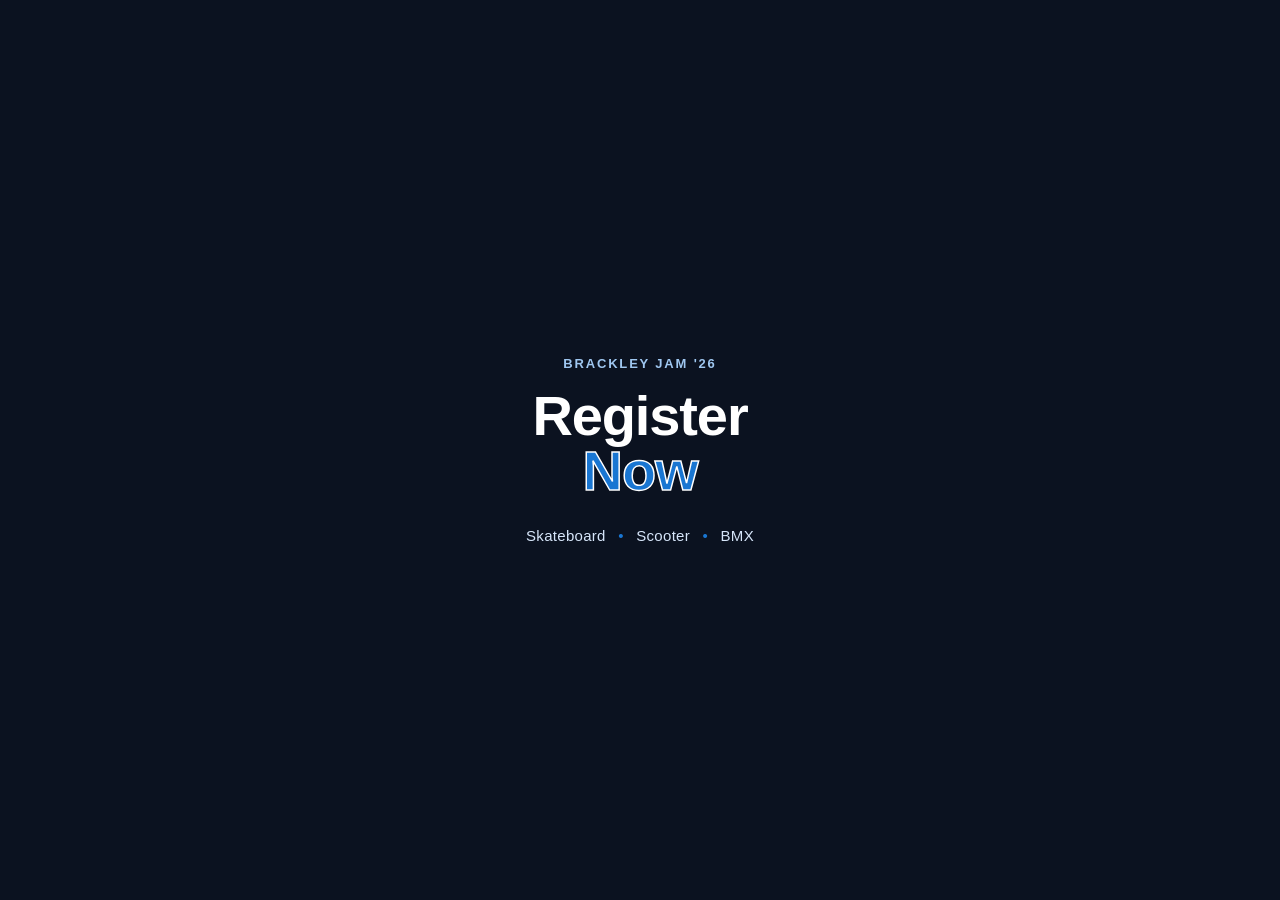
==== index.html @ 16c11334 "Update index.html" ====
<!DOCTYPE html>
<html lang="en">
<head>
<meta charset="UTF-8">
<meta name="viewport" content="width=device-width, initial-scale=1">
<title>Brackley Jam '26</title>

<style>

  :root{
    --blue: #1976D2;
    --blue-dark: #0d47a1;
    --ink: #0b1220;
    --paper: #ffffff;
  }

  *{
    box-sizing: border-box;
  }

  html, body{
    margin: 0;
    padding: 0;
    height: 100%;
    font-family: -apple-system, BlinkMacSystemFont, "Segoe UI", Roboto, Arial, sans-serif;
    background: var(--ink);
    color: var(--paper);
  }

  .stage{
    position: relative;
    min-height: 100dvh;
    display: flex;
    flex-direction: column;
    align-items: center;
    justify-content: center;
    overflow: hidden;
  }

  /* Background video */
  video.bg{
    position: absolute;
    top: 50%;
    left: 50%;
    width: 100%;
    height: 100%;
    transform: translate(-50%, -50%);
    object-fit: contain;
    z-index: 0;
    filter: brightness(0.55) saturate(1.1);
  }

  /* Gradient wash for legibility, heavier at top/bottom */
  .scrim{
    position: absolute;
    inset: 0;
    z-index: 1;
    background:
      linear-gradient(
        to bottom,
        rgba(11,18,32,0.75) 0%,
        rgba(11,18,32,0.15) 30%,
        rgba(11,18,32,0.25) 65%,
        rgba(11,18,32,0.85) 100%
      );
  }

  .content{
    position: relative;
    z-index: 2;
    width: 100%;
    max-width: 480px;
    padding: 24px;
    display: flex;
    flex-direction: column;
    align-items: center;
    text-align: center;
  }

  .eyebrow{
    margin-top: 0;
    font-size: 13px;
    letter-spacing: 0.14em;
    text-transform: uppercase;
    color: #9fc7f0;
    font-weight: 600;
  }

  h1{
    margin: 18px 0 0;
    font-size: clamp(38px, 11vw, 56px);
    line-height: 0.98;
    font-weight: 800;
    letter-spacing: -0.02em;
  }

  h1 .register-link{
    display: block;
    color: var(--blue);
    -webkit-text-stroke: 1.5px #ffffff;
    text-decoration: none;
    transition: opacity 0.15s ease, transform 0.15s ease;
  }

  h1 .register-link:active{
    opacity: 0.75;
    transform: scale(0.97);
  }

  .disciplines{
    margin-top: 28px;
    font-size: 15px;
    color: #d7e6fa;
    letter-spacing: 0.02em;
  }

  .dot{
    color: var(--blue);
    margin: 0 8px;
  }

  .fb-note{
    font-size: 13px;
    color: #b9c8dc;
    line-height: 1.5;
    max-width: 340px;
    margin-top: 32px;
  }

  .fb-note strong{
    color: #fff;
  }

  @media (prefers-reduced-motion: reduce){
    video.bg{
      display: none;
    }
    .stage{
      background: linear-gradient(160deg, var(--blue-dark), var(--ink) 70%);
    }
  }

</style>
</head>

<body>

  <div class="stage">

    <video
      class="bg"
      autoplay
      muted
      loop
      playsinline
      preload="auto"
      poster="assets/poster.jpg">
      <source src="assets/hero.mp4" type="video/mp4">
    </video>

    <div class="scrim"></div>

    <div class="content">

      <div class="eyebrow">Brackley Jam '26</div>

      <h1>Register<a
        class="register-link"
        id="registerLink"
 href="https://script.google.com/macros/s/AKfycbzAbPL1C-vvuLQPPiLfV_6QJGu8uOH8e_fRLugrvdpvL0CsMyxHlYklBkOsmS_8H15n/exec"
        target="_blank"
        rel="noopener">Now</a></h1>

      <div class="disciplines">
        Skateboard <span class="dot">•</span> Scooter <span class="dot">•</span> BMX
      </div>

      <p class="fb-note" id="fbNote" style="display:none;">
        <strong>Viewing this in the Facebook app?</strong><br>
        Tap the ⋯ or ⤴ icon above and choose "Open in Safari" first, then tap Register.
      </p>

    </div>

  </div>

<script>
  (function () {
    const ua = (navigator.userAgent || navigator.vendor || "").toLowerCase();
    const isFbApp = ['fb_iab', 'fban', 'fbav', 'instagram'].some(app => ua.includes(app));

    if (!isFbApp) {
      return; // Normal browser — do nothing special
    }

    // Show the instructional note as the guaranteed manual fallback
    document.getElementById("fbNote").style.display = "block";

    const link = document.getElementById("registerLink");
    const targetUrl = link.href;

    link.addEventListener("click", function (e) {
      e.preventDefault();

      const isHttps = targetUrl.indexOf("https://") === 0;
      const bareLink = targetUrl.replace(/^https?:\/\//, "").replace(/^www\./, "");

      // Android: hand off to Chrome via Intent URL
      window.location.href =
        "intent://" + bareLink + "#Intent;scheme=" + (isHttps ? "https" : "http") + ";package=com.android.chrome;end";

      // iOS with Chrome installed: hand off via googlechrome(s):// scheme
      window.location = (isHttps ? "googlechromes://" : "googlechrome://") + bareLink;

      // iOS without Chrome: try the x-safari- prefix as a second attempt
      window.location = "x-safari-" + targetUrl;

      // If none of the above actually navigated away, fall back to a normal link
      setTimeout(function () {
        window.location.href = targetUrl;
      }, 800);
    });

  })();
</script>

</body>
</html>
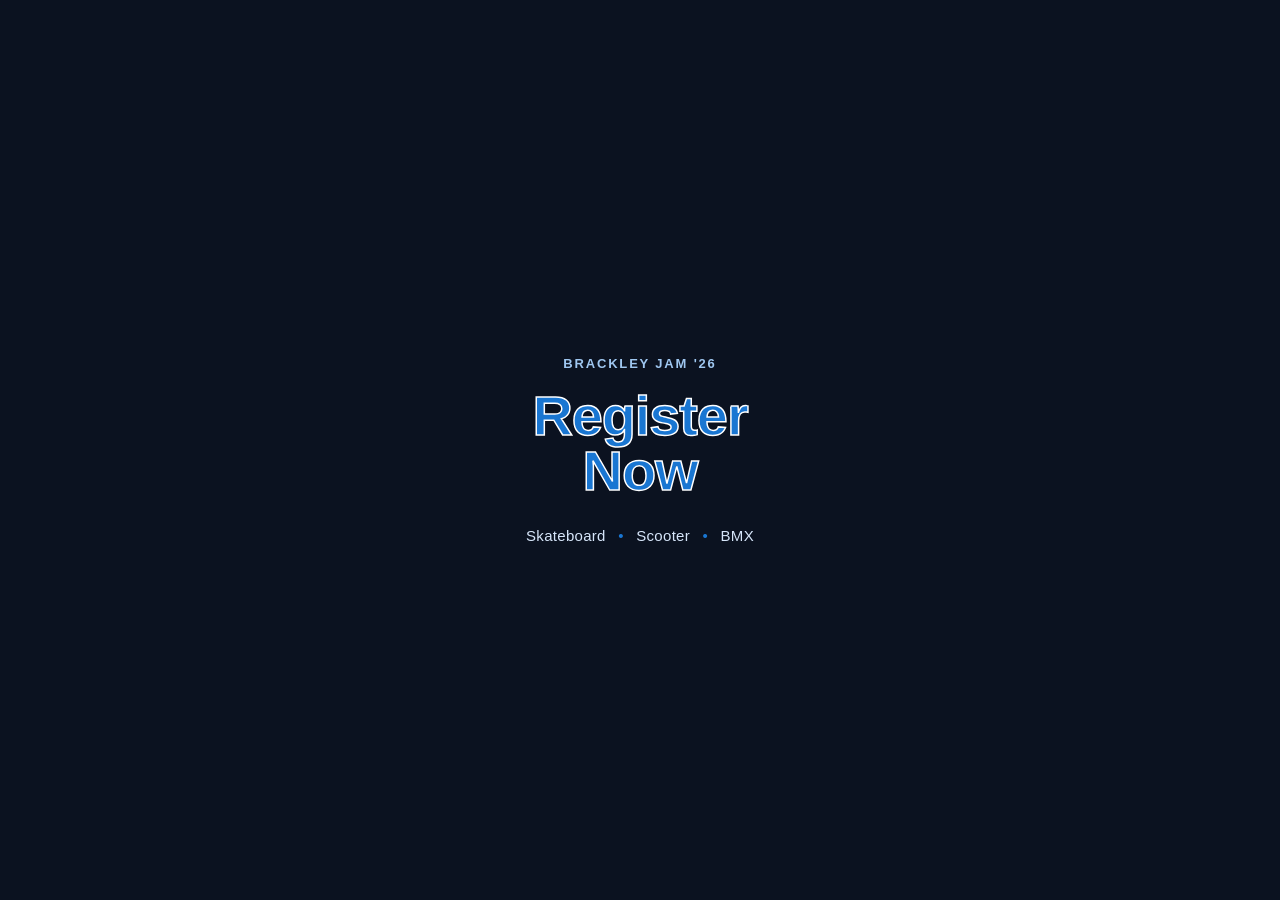
==== commit 2a405cbe: "Update index.html" ====
--- a/index.html
+++ b/index.html
@@ -164,65 +164,30 @@
 
       <div class="eyebrow">Brackley Jam '26</div>
 
-      <h1>Register<a
-        class="register-link"
-        id="registerLink"
- href="https://script.google.com/macros/s/AKfycbzAbPL1C-vvuLQPPiLfV_6QJGu8uOH8e_fRLugrvdpvL0CsMyxHlYklBkOsmS_8H15n/exec"
-        target="_blank"
-        rel="noopener">Now</a></h1>
+<h1>
+  <a
+    class="register-link"
+    id="registerLink"
+    href="Registration.html">
+
+    Register
+    <br>
+    Now
+
+  </a>
+</h1>
 
       <div class="disciplines">
         Skateboard <span class="dot">•</span> Scooter <span class="dot">•</span> BMX
       </div>
 
-      <p class="fb-note" id="fbNote" style="display:none;">
-        <strong>Viewing this in the Facebook app?</strong><br>
-        Tap the ⋯ or ⤴ icon above and choose "Open in Safari" first, then tap Register.
-      </p>
+
 
     </div>
 
   </div>
 
-<script>
-  (function () {
-    const ua = (navigator.userAgent || navigator.vendor || "").toLowerCase();
-    const isFbApp = ['fb_iab', 'fban', 'fbav', 'instagram'].some(app => ua.includes(app));
 
-    if (!isFbApp) {
-      return; // Normal browser — do nothing special
-    }
-
-    // Show the instructional note as the guaranteed manual fallback
-    document.getElementById("fbNote").style.display = "block";
-
-    const link = document.getElementById("registerLink");
-    const targetUrl = link.href;
-
-    link.addEventListener("click", function (e) {
-      e.preventDefault();
-
-      const isHttps = targetUrl.indexOf("https://") === 0;
-      const bareLink = targetUrl.replace(/^https?:\/\//, "").replace(/^www\./, "");
-
-      // Android: hand off to Chrome via Intent URL
-      window.location.href =
-        "intent://" + bareLink + "#Intent;scheme=" + (isHttps ? "https" : "http") + ";package=com.android.chrome;end";
-
-      // iOS with Chrome installed: hand off via googlechrome(s):// scheme
-      window.location = (isHttps ? "googlechromes://" : "googlechrome://") + bareLink;
-
-      // iOS without Chrome: try the x-safari- prefix as a second attempt
-      window.location = "x-safari-" + targetUrl;
-
-      // If none of the above actually navigated away, fall back to a normal link
-      setTimeout(function () {
-        window.location.href = targetUrl;
-      }, 800);
-    });
-
-  })();
-</script>
 
 </body>
 </html>
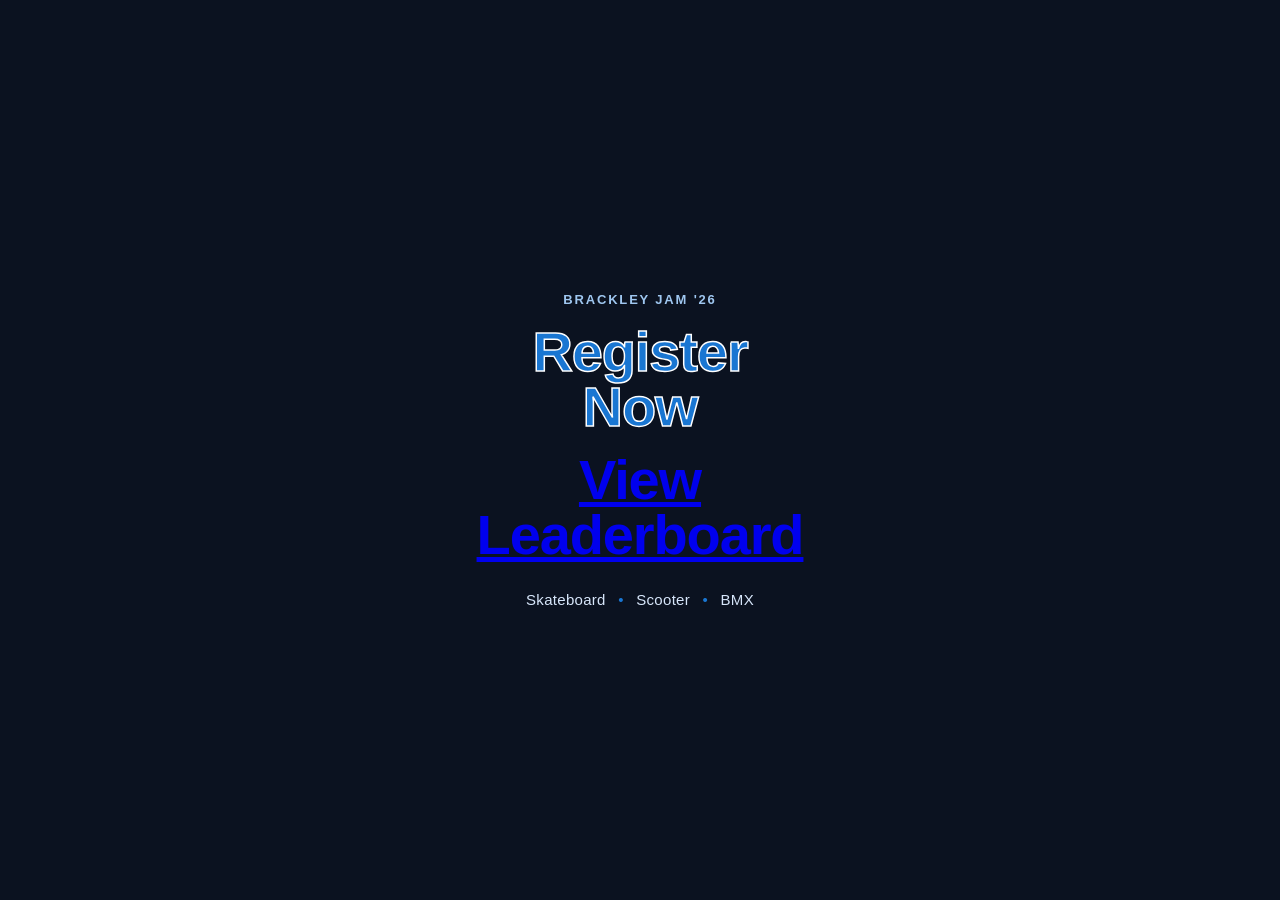
==== commit 970f1e75: "Update index.html" ====
--- a/index.html
+++ b/index.html
@@ -1,4 +1,5 @@
 <!DOCTYPE html>
+<!-- force rebuild -->
 <html lang="en">
 <head>
 <meta charset="UTF-8">
@@ -177,6 +178,20 @@
   </a>
 </h1>
 
+      <h1>
+  <a
+    class="leaderboard-link"
+    id="leaderboardLink"
+    href="Leaderboard.html">
+
+   View
+    <br>
+    Leaderboard
+
+  </a>
+</h1>
+      
+
       <div class="disciplines">
         Skateboard <span class="dot">•</span> Scooter <span class="dot">•</span> BMX
       </div>
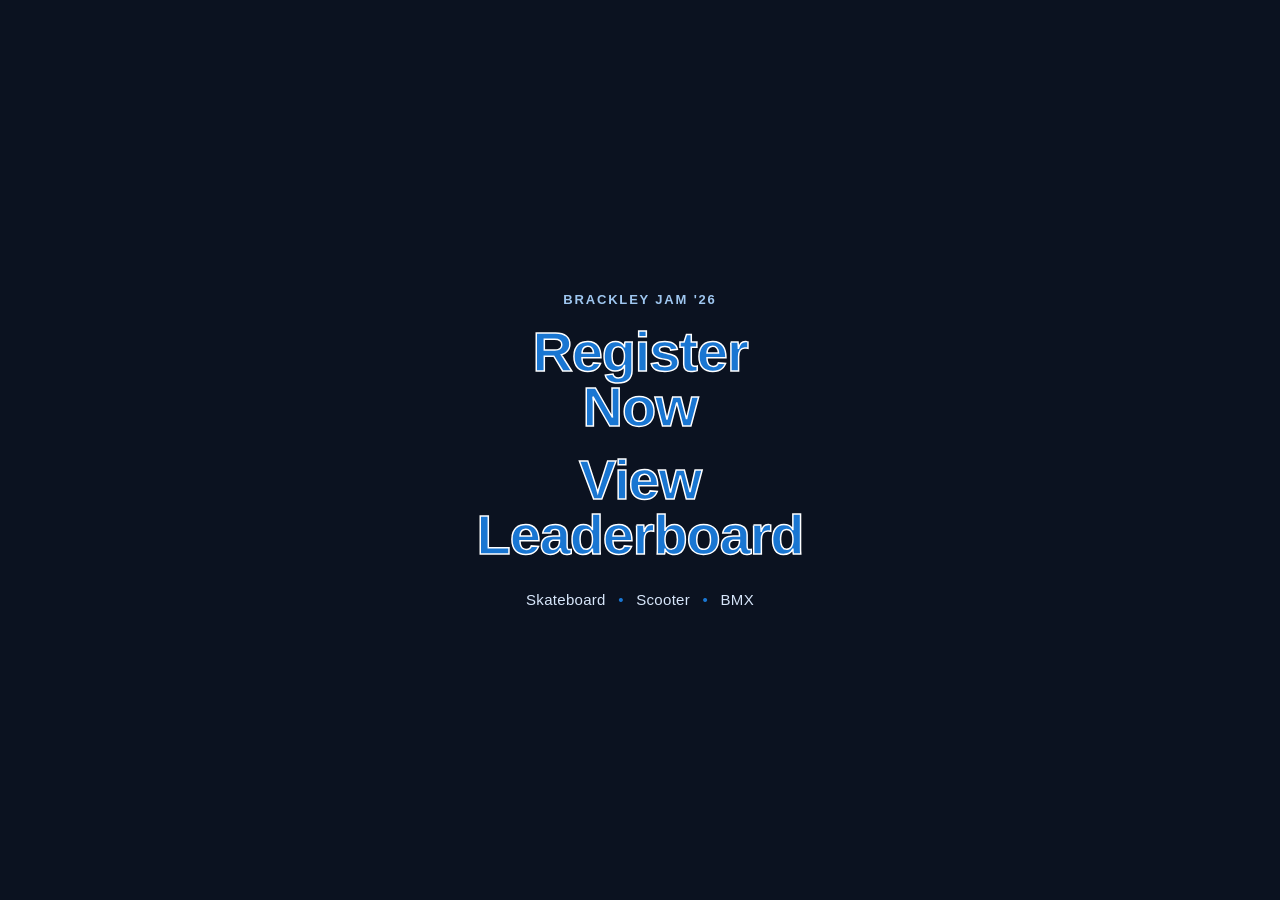
==== commit 4de95abb: "Update index.html" ====
--- a/index.html
+++ b/index.html
@@ -108,6 +108,21 @@
     transform: scale(0.97);
   }
 
+
+    h1 .leaderboard-link{
+    display: block;
+    color: var(--blue);
+    -webkit-text-stroke: 1.5px #ffffff;
+    text-decoration: none;
+    transition: opacity 0.15s ease, transform 0.15s ease;
+  }
+
+  h1 .leaderboard-link:active{
+    opacity: 0.75;
+    transform: scale(0.97);
+  }
+  
+
   .disciplines{
     margin-top: 28px;
     font-size: 15px;
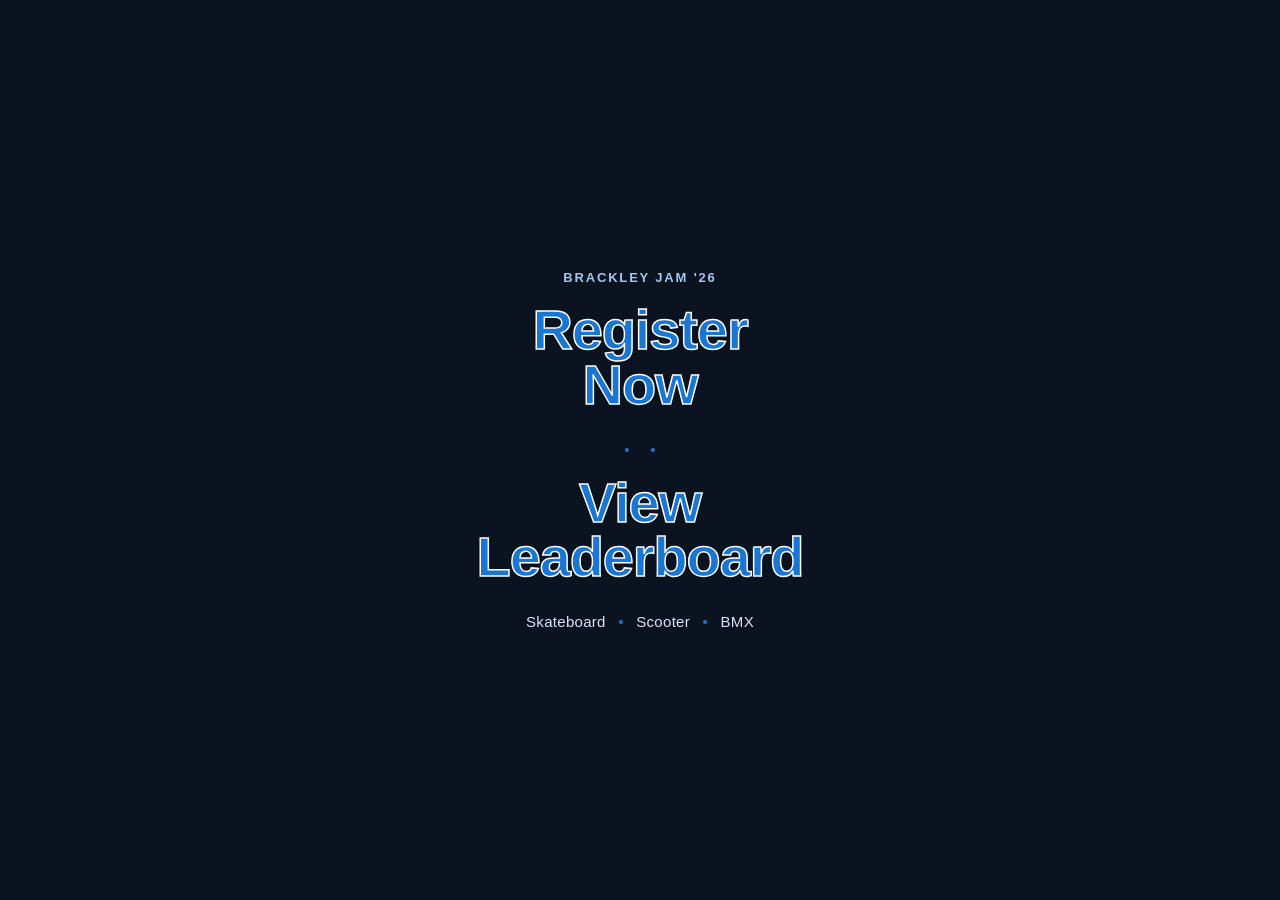
==== commit 3e8de000: "Update index.html" ====
--- a/index.html
+++ b/index.html
@@ -193,6 +193,10 @@
   </a>
 </h1>
 
+       <div class="disciplines">
+        <span class="dot">•</span> <span class="dot">•</span>
+      </div>
+
       <h1>
   <a
     class="leaderboard-link"
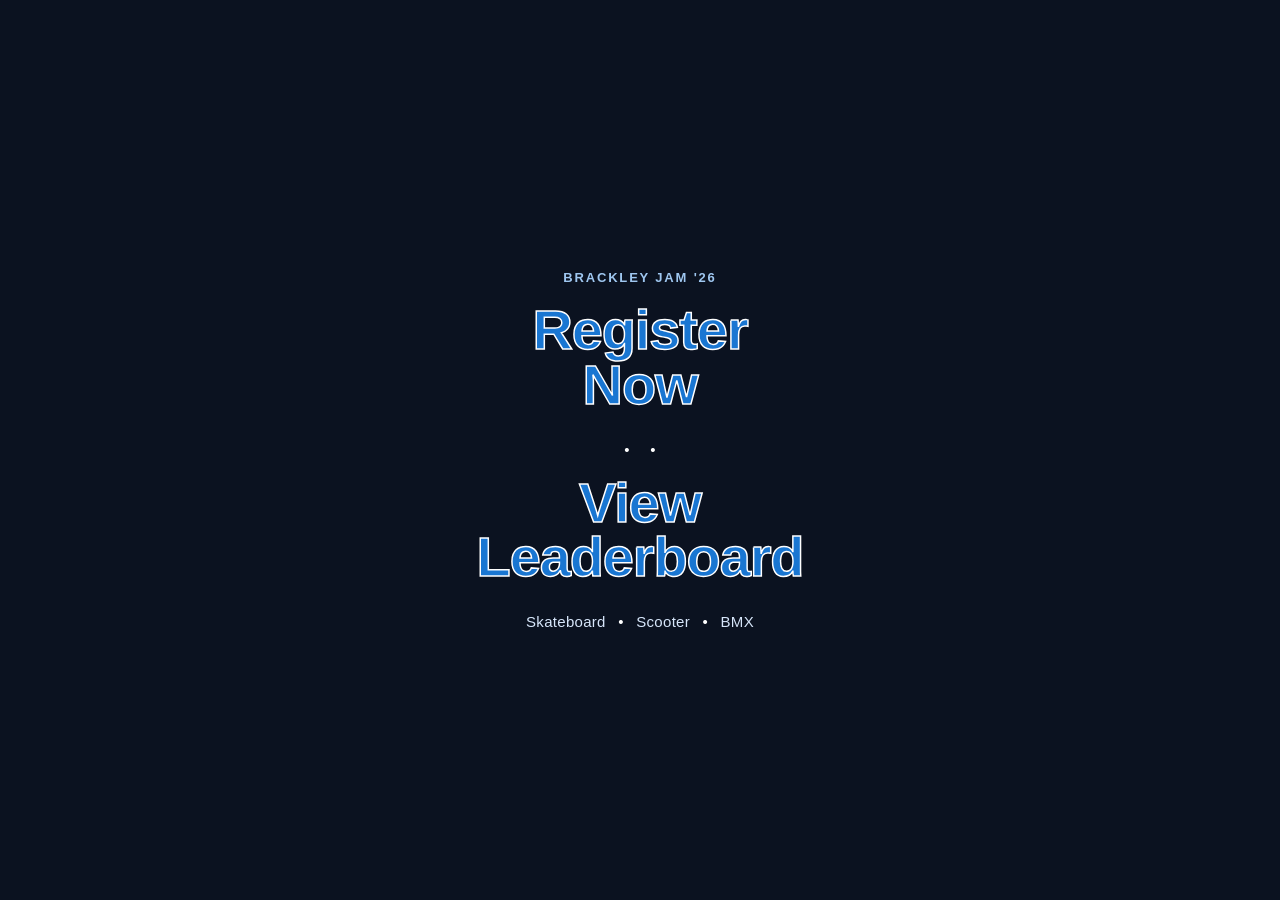
==== commit 3374c87a: "Update index.html" ====
--- a/index.html
+++ b/index.html
@@ -135,6 +135,18 @@
     margin: 0 8px;
   }
 
+    .disp{
+    margin-top: 28px;
+    font-size: 15px;
+    color: #d7e6fa;
+    letter-spacing: 0.02em;
+  }
+
+  .dot{
+    color: var(--paper);
+    margin: 0 8px;
+  }
+
   .fb-note{
     font-size: 13px;
     color: #b9c8dc;
@@ -193,7 +205,7 @@
   </a>
 </h1>
 
-       <div class="disciplines">
+       <div class="disp">
         <span class="dot">•</span> <span class="dot">•</span>
       </div>
 
